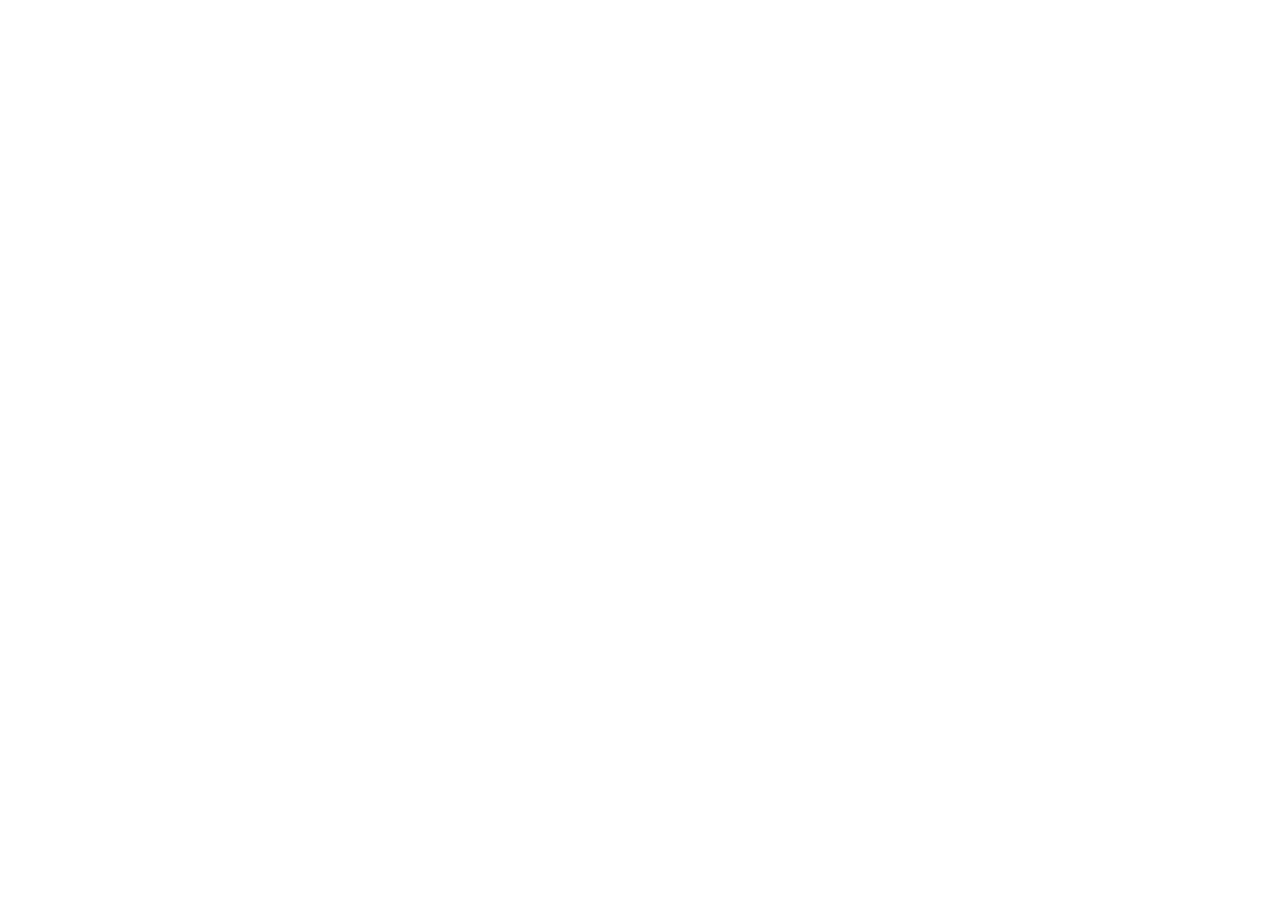
==== index.html @ e1a69ba1 "Core of the website made: Index, hero, nav, main, footer - other pages - basic css (no @media yet) -" ====
<!DOCTYPE html>
<html lang="en">

<head>
    <meta charset="UTF-8">
    <meta name="viewport" content="width=device-width, initial-scale=1.0">
    <title>Document</title>
    <link rel="stylesheet" href="css/styles.css">
</head>

<body>

    <main>
    </main>

    <footer>
    </footer>

</body>

</html>
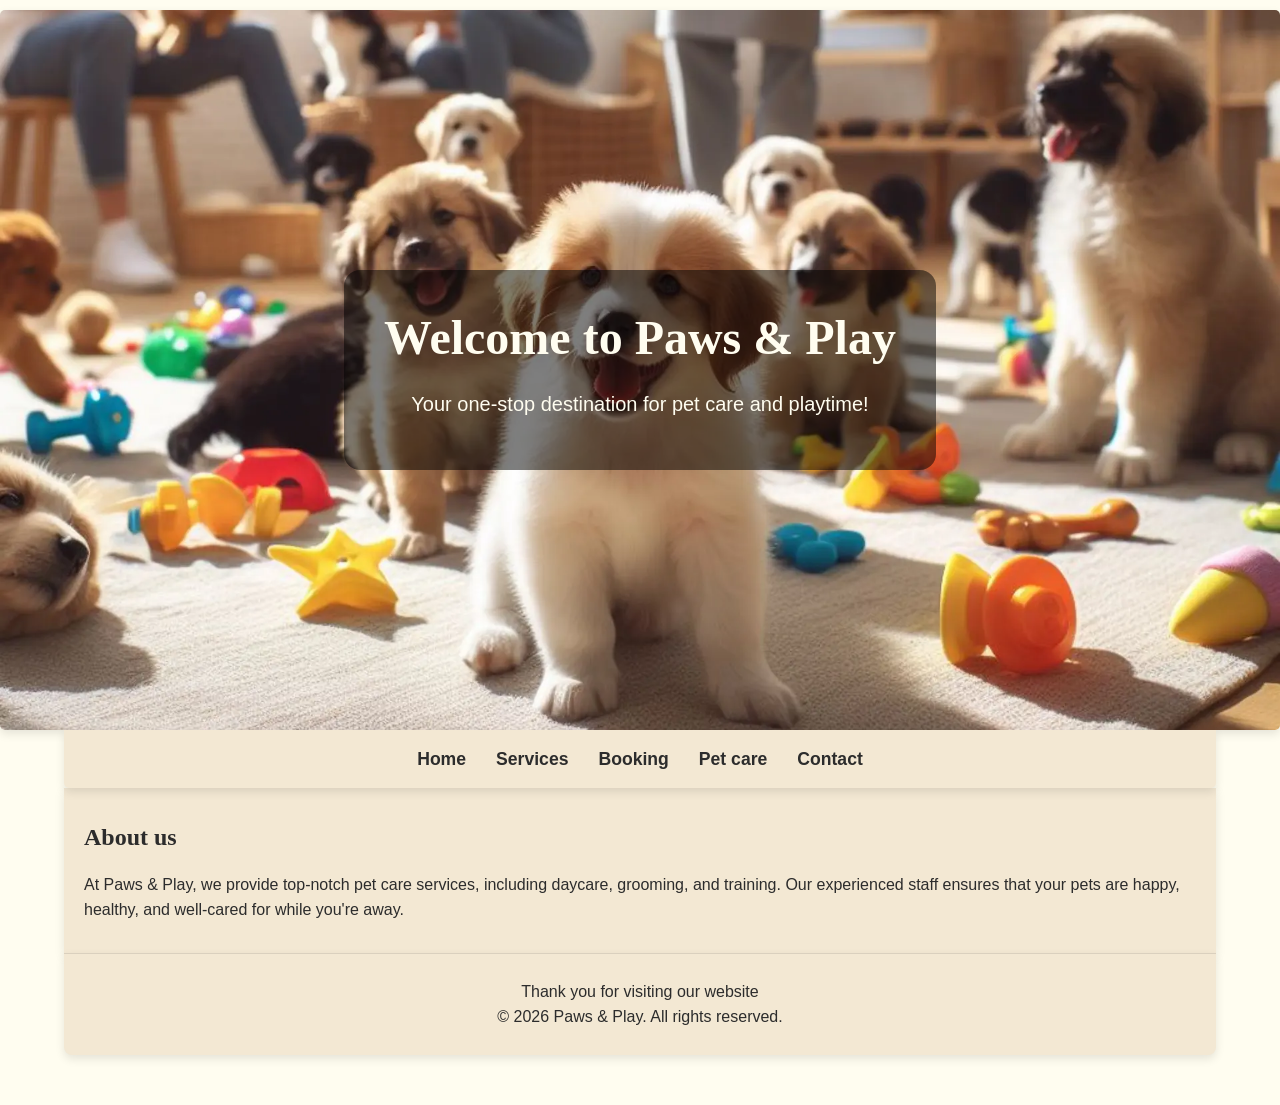
==== commit 9f055bea: "Core of the website made: Index, hero, nav, main, footer - other pages - basic css (no @media yet) -" ====
--- a/index.html
+++ b/index.html
@@ -4,16 +4,53 @@
 <head>
     <meta charset="UTF-8">
     <meta name="viewport" content="width=device-width, initial-scale=1.0">
-    <title>Document</title>
+    <title>Paws & Play</title>
     <link rel="stylesheet" href="css/styles.css">
+    <link rel="icon" type="image/x-icon" href="images/favicon.ico">
 </head>
 
 <body>
+    <main>
+        <!-- Hero Section -->
+        <section class="hero">
+            <picture class="hero-picture">
+                <source type="image/webp" srcset="images/index-images/daycare-hero-1920.webp 1920w" sizes="100vw">
+                <img src="images/index-images/daycare-hero-1920.webp" alt="Happy pets playing" width="1920"
+                    height="1080" fetchpriority="high">
+            </picture>
+            <div class="hero-content">
+                <h2>Welcome to Paws & Play</h2>
+                <p>Your one-stop destination for pet care and playtime!</p>
+            </div>
+        </section>
 
-    <main>
+        <!-- Header and navigation -->
+        <header class="header">
+            <nav class="nav">
+                <ul class="nav-list">
+                    <li class="nav-item"><a href="index.html" class="nav-link">Home</a></li>
+                    <li class="nav-item"><a href="services.html" class="nav-link">Services</a></li>
+                    <li class="nav-item"><a href="booking.html" class="nav-link">Booking</a></li>
+                    <li class="nav-item"><a href="pet-care.html" class="nav-link">Pet care</a></li>
+                    <li class="nav-item"><a href="contact.html" class="nav-link">Contact</a></li>
+                </ul>
+            </nav>
+        </header>
+
+        <!-- Main content -->
+        <section class="content">
+            <h2>About us</h2>
+            <p>At Paws & Play, we provide top-notch pet care services, including daycare, grooming, and training. Our
+                experienced staff ensures that your pets are happy, healthy, and well-cared for while you're away.</p>
+        </section>
+
+
     </main>
 
-    <footer>
+    <!-- Footer -->
+    <footer class="footer">
+        <p>Thank you for visiting our website</p>
+        <p>&copy; 2026 Paws & Play. All rights reserved.</p>
     </footer>
 
 </body>
--- a/css/styles.css
+++ b/css/styles.css
@@ -0,0 +1,175 @@
+/* Common styles */
+* {
+    box-sizing: border-box;
+    margin: 0;
+    padding: 0;
+}
+
+body {
+    font-family: Roboto, Helvetica, Arial, sans-serif;
+    background-color: #FFFDF0;
+    color: #2C2C2C;
+    line-height: 1.6;
+}
+
+h1,
+h2,
+h3 {
+    font-family: Georgia, 'Times New Roman', serif;
+    font-weight: bold;
+}
+
+/* Index hero section */
+.hero {
+    position: relative;
+    width: 100%;
+    max-width: 1700px;
+    height: 80vh;
+    margin: 10px auto 0 auto;
+    display: flex;
+    justify-content: center;
+    align-items: center;
+    overflow: hidden;
+    border-radius: 5px;
+    box-shadow: 0 4px 10px rgba(0, 0, 0, 0.1);
+}
+
+.hero-picture,
+.hero-picture img {
+    position: absolute;
+    top: 0;
+    left: 0;
+    width: 100%;
+    height: 100%;
+    object-fit: cover;
+    object-position: center;
+    z-index: 1;
+    box-shadow: 0 4px 8px rgba(0, 0, 0, 0.2);
+    border-radius: 0 0 3px 3px;
+}
+
+.hero-content {
+    position: relative;
+    z-index: 2;
+    text-align: center;
+    color: #FFFDF0;
+    padding: 30px 40px;
+    background: rgba(0, 0, 0, 0.5);
+    border-radius: 16px;
+    max-width: 90%;
+}
+
+.hero-content h2 {
+    font-size: 3rem;
+    margin-bottom: 12px;
+}
+
+.hero-content p {
+    font-size: 1.25rem;
+    margin-bottom: 20px;
+}
+
+/* Page banner for other pages */
+.page-banner {
+    width: 90%;
+    max-width: 1200px;
+    margin: 30px auto 0 auto;
+    padding: 50px 30px;
+    background-color: #F3E8D3;
+    text-align: center;
+    border-radius: 12px 12px 0 0;
+    box-shadow: -5px 0 10px rgba(0, 0, 0, 0.08), 5px 0 10px rgba(0, 0, 0, 0.08);
+}
+
+.page-banner h1 {
+    font-size: 2.5rem;
+    margin-bottom: 10px;
+    color: #2C2C2C;
+}
+
+.page-banner p {
+    font-size: 1.15rem;
+    color: #555555;
+    max-width: 600px;
+    margin: 0 auto;
+}
+
+/* Header and navigation */
+.header {
+    width: 90%;
+    max-width: 1200px;
+    margin: 0 auto;
+    position: sticky;
+    top: 0;
+    z-index: 1000;
+    background-color: #F3E8D3;
+    border-radius: 0 0 5px 5px;
+    box-shadow: 0 4px 10px rgba(0, 0, 0, 0.1);
+}
+
+.nav {
+    display: flex;
+    justify-content: center;
+    align-items: center;
+    padding: 15px 20px;
+}
+
+.nav-list {
+    display: flex;
+    justify-content: center;
+    align-items: center;
+    list-style: none;
+    gap: 30px;
+}
+
+.nav-link {
+    text-decoration: none;
+    color: #2C2C2C;
+    font-weight: bold;
+    font-size: 1.1rem;
+    transition: color 0.3s ease;
+}
+
+.nav-link:hover {
+    color: #E07A5F;
+}
+
+/* Main content */
+.main {
+    display: grid;
+    grid-template-columns: 1fr 1fr;
+    gap: 30px;
+    max-width: 1200px;
+    width: 90%;
+    margin: 30px auto 0 auto;
+    padding: 40px 30px;
+    background-color: #F3E8D3;
+}
+
+.content {
+    width: 90%;
+    max-width: 1200px;
+    margin: 0 auto 0 auto;
+    background-color: #F3E8D3;
+    padding: 30px 20px;
+    box-shadow: 0 4px 10px rgba(0, 0, 0, 0.1);
+}
+
+.content h2, h3 {
+    margin-bottom: 15px;
+    color: #2C2C2C;
+}
+
+/* Footer */
+.footer {
+    width: 90%;
+    max-width: 1200px;
+    margin: 0 auto 50px auto;
+    background-color: #F3E8D3;
+    color: #2C2C2C;
+    text-align: center;
+    padding: 25px 30px;
+    border-radius: 0 0 8px 8px;
+    box-shadow: 0 4px 10px rgba(0, 0, 0, 0.1);
+    border-top: 1px solid rgba(0, 0, 0, 0.1);
+}
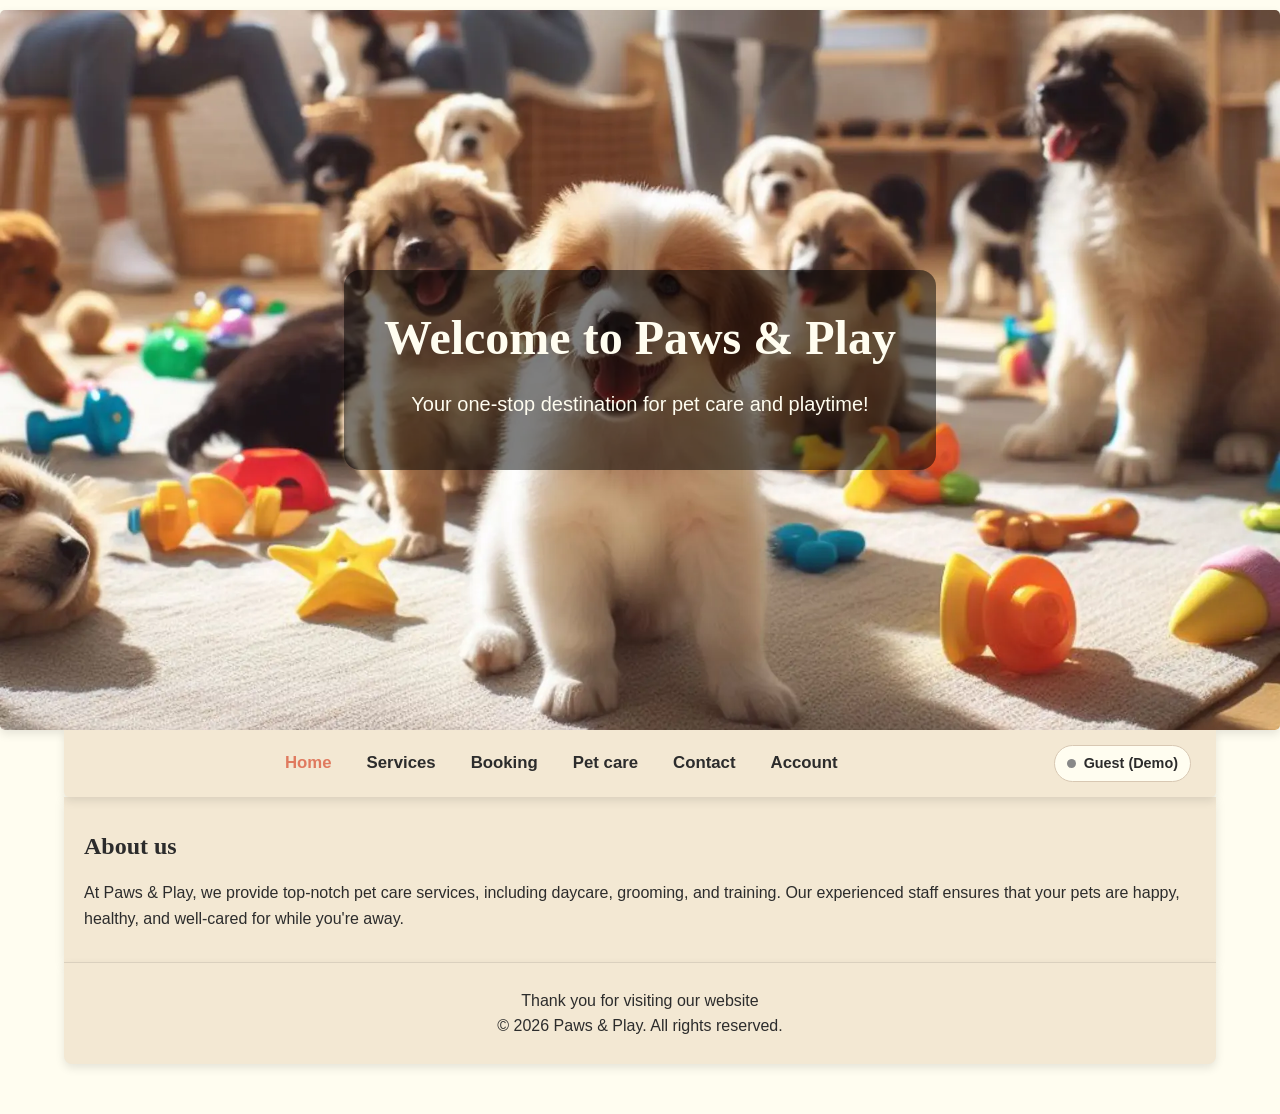
==== commit d6d0ecc6: "Added account demo and edited related functions. Booking demoed now with a possibility to cancel and" ====
--- a/index.html
+++ b/index.html
@@ -4,14 +4,14 @@
 <head>
     <meta charset="UTF-8">
     <meta name="viewport" content="width=device-width, initial-scale=1.0">
-    <title>Paws & Play</title>
+    <title>Paws &amp; Play</title>
     <link rel="stylesheet" href="css/styles.css">
     <link rel="icon" type="image/x-icon" href="images/favicon.ico">
 </head>
 
 <body>
     <main>
-        <!-- Hero Section -->
+        <!-- Hero banner with welcome message -->
         <section class="hero">
             <picture class="hero-picture">
                 <source type="image/webp" srcset="images/index-images/daycare-hero-1920.webp 1920w" sizes="100vw">
@@ -19,40 +19,45 @@
                     height="1080" fetchpriority="high">
             </picture>
             <div class="hero-content">
-                <h2>Welcome to Paws & Play</h2>
+                <h1>Welcome to Paws &amp; Play</h1>
                 <p>Your one-stop destination for pet care and playtime!</p>
             </div>
         </section>
 
-        <!-- Header and navigation -->
+        <!-- Main navigation and demo account badge -->
         <header class="header">
+            <input type="checkbox" id="index-open-menu" class="index-menu-toggle">
+            <label for="index-open-menu" class="index-menu-icon">&#9776;</label>
             <nav class="nav">
                 <ul class="nav-list">
-                    <li class="nav-item"><a href="index.html" class="nav-link">Home</a></li>
+                    <li class="nav-item"><a href="index.html" class="nav-link" aria-current="page">Home</a></li>
                     <li class="nav-item"><a href="services.html" class="nav-link">Services</a></li>
                     <li class="nav-item"><a href="booking.html" class="nav-link">Booking</a></li>
                     <li class="nav-item"><a href="pet-care.html" class="nav-link">Pet care</a></li>
                     <li class="nav-item"><a href="contact.html" class="nav-link">Contact</a></li>
+                    <li class="nav-item"><a href="account.html" class="nav-link">Account</a></li>
                 </ul>
+                <div class="user-corner" aria-label="Account status">
+                    <span class="user-dot"></span>
+                    <span>Guest (Demo)</span>
+                </div>
             </nav>
         </header>
 
-        <!-- Main content -->
+        <!-- About section -->
         <section class="content">
             <h2>About us</h2>
-            <p>At Paws & Play, we provide top-notch pet care services, including daycare, grooming, and training. Our
+            <p>At Paws &amp; Play, we provide top-notch pet care services, including daycare, grooming, and training.
+                Our
                 experienced staff ensures that your pets are happy, healthy, and well-cared for while you're away.</p>
         </section>
-
-
     </main>
 
-    <!-- Footer -->
+    <!-- Page footer -->
     <footer class="footer">
         <p>Thank you for visiting our website</p>
-        <p>&copy; 2026 Paws & Play. All rights reserved.</p>
+        <p>&copy; 2026 Paws &amp; Play. All rights reserved.</p>
     </footer>
-
 </body>
 
 </html>
--- a/css/styles.css
+++ b/css/styles.css
@@ -1,10 +1,11 @@
-/* Common styles */
+/* Reset box-sizing and default spacing */
 * {
     box-sizing: border-box;
     margin: 0;
     padding: 0;
 }
 
+/* Base page colors and typography */
 body {
     font-family: Roboto, Helvetica, Arial, sans-serif;
     background-color: #FFFDF0;
@@ -19,7 +20,7 @@
     font-weight: bold;
 }
 
-/* Index hero section */
+/* Home page hero banner */
 .hero {
     position: relative;
     width: 100%;
@@ -48,6 +49,7 @@
     border-radius: 0 0 3px 3px;
 }
 
+/* Dark overlay behind hero text so it stays readable */
 .hero-content {
     position: relative;
     z-index: 2;
@@ -59,7 +61,7 @@
     max-width: 90%;
 }
 
-.hero-content h2 {
+.hero-content h1 {
     font-size: 3rem;
     margin-bottom: 12px;
 }
@@ -69,7 +71,7 @@
     margin-bottom: 20px;
 }
 
-/* Page banner for other pages */
+/* Top banner on subpages */
 .page-banner {
     width: 90%;
     max-width: 1200px;
@@ -78,7 +80,8 @@
     background-color: #F3E8D3;
     text-align: center;
     border-radius: 12px 12px 0 0;
-    box-shadow: -5px 0 10px rgba(0, 0, 0, 0.08), 5px 0 10px rgba(0, 0, 0, 0.08);
+    box-shadow: -5px 0 10px rgba(0, 0, 0, 0.08),
+        5px 0 10px rgba(0, 0, 0, 0.08);
 }
 
 .page-banner h1 {
@@ -94,7 +97,7 @@
     margin: 0 auto;
 }
 
-/* Header and navigation */
+/* Sticky top navigation bar */
 .header {
     width: 90%;
     max-width: 1200px;
@@ -107,34 +110,237 @@
     box-shadow: 0 4px 10px rgba(0, 0, 0, 0.1);
 }
 
+/* Mobile menu checkboxes and icons are hidden on desktop */
+.index-menu-icon,
+.index-menu-toggle,
+.menu-icon,
+.menu-toggle {
+    display: none;
+}
+
 .nav {
     display: flex;
-    justify-content: center;
+    justify-content: space-between;
     align-items: center;
-    padding: 15px 20px;
+    gap: 20px;
+    padding: 15px 25px;
 }
 
 .nav-list {
     display: flex;
     justify-content: center;
     align-items: center;
+    flex-wrap: wrap;
     list-style: none;
-    gap: 30px;
+    gap: 35px;
+    margin: 0 auto;
 }
 
 .nav-link {
     text-decoration: none;
     color: #2C2C2C;
     font-weight: bold;
-    font-size: 1.1rem;
+    font-size: 1.05rem;
     transition: color 0.3s ease;
 }
 
-.nav-link:hover {
+.nav-link:hover,
+.nav-link[aria-current="page"] {
     color: #E07A5F;
 }
 
-/* Main content */
+/* Demo user indicator and log out link in the header */
+.user-corner {
+    display: inline-flex;
+    align-items: center;
+    gap: 8px;
+    padding: 6px 12px;
+    border-radius: 20px;
+    background-color: #FFFDF0;
+    border: 1px solid #D8C8B3;
+    font-size: 0.9rem;
+    font-weight: bold;
+    color: #2C2C2C;
+    white-space: nowrap;
+}
+
+.user-dot {
+    width: 9px;
+    height: 9px;
+    border-radius: 50%;
+    background-color: #888888;
+    display: inline-block;
+}
+
+.logout-link {
+    display: none;
+    margin-left: 4px;
+    padding-left: 8px;
+    border-left: 1px solid #D8C8B3;
+    color: #B6533C;
+    text-decoration: none;
+    font-size: 0.85rem;
+    font-weight: bold;
+    background: none;
+    border-top: 0;
+    border-right: 0;
+    border-bottom: 0;
+    cursor: pointer;
+}
+
+.logout-link:hover {
+    text-decoration: underline;
+}
+
+/* Account states are demonstrated with the account page's URL fragment. */
+.logged-in-badge,
+.booking-badge,
+.demo-login-banner {
+    display: none;
+}
+
+body:has(#logged-in:target) .header .guest-badge,
+body:has(#booking:target) .header .guest-badge,
+body:has(#rescheduled:target) .header .guest-badge {
+    display: none;
+}
+
+body:has(#logged-in:target) .header .logged-in-badge {
+    display: inline-flex;
+}
+
+body:has(#booking:target) .header .logged-in-badge,
+body:has(#rescheduled:target) .header .logged-in-badge {
+    display: none;
+}
+
+body:has(#booking:target) .header .booking-badge,
+body:has(#rescheduled:target) .header .booking-badge {
+    display: inline-flex;
+}
+
+body:has(#logged-in:target) .header .user-dot,
+body:has(#booking:target) .header .user-dot,
+body:has(#rescheduled:target) .header .user-dot {
+    background-color: #236238;
+}
+
+body:has(#logged-in:target) .header .logout-link {
+    display: inline-flex;
+}
+
+#account-dashboard,
+#booking {
+    display: none;
+}
+
+body:has(#logged-in:target) #account-dashboard,
+body:has(#booking:target) #booking,
+body:has(#rescheduled:target) #booking {
+    display: block;
+}
+
+body:has(#logged-in:target) #account-forms,
+body:has(#booking:target) #account-forms,
+body:has(#rescheduled:target) #account-forms {
+    display: none;
+}
+
+body:has(#logged-out:target) #account-dashboard {
+    display: none;
+}
+
+body:has(#logged-out:target) #account-forms {
+    display: block;
+}
+
+.css-state-anchor {
+    height: 0;
+}
+
+.account-booking {
+    margin: 18px 0;
+    padding: 18px;
+    background: #FFFFFF;
+    border: 1px solid #DDD0BD;
+    border-radius: 8px;
+}
+
+.account-booking h3 {
+    margin-bottom: 10px;
+}
+
+.state-toggle {
+    position: absolute;
+    width: 1px;
+    height: 1px;
+    padding: 0;
+    margin: -1px;
+    overflow: hidden;
+    clip: rect(0, 0, 0, 0);
+    clip-path: inset(50%);
+    white-space: nowrap;
+    border: 0;
+}
+
+.cancel-booking-button {
+    display: inline-block;
+    padding: 8px 12px;
+    color: #FFFFFF;
+    background: #B6533C;
+    border-radius: 6px;
+    font-weight: bold;
+    cursor: pointer;
+}
+
+.state-toggle:focus-visible+.cancel-booking-button {
+    outline: 3px solid #2C2C2C;
+    outline-offset: 3px;
+}
+
+.cancelled-message,
+.reschedule-confirmation {
+    display: none;
+    margin-top: 12px;
+    color: #205A34;
+    font-weight: bold;
+}
+
+#cancel-booking:checked~.cancelled-message,
+#rescheduled:target {
+    display: block;
+}
+
+#cancel-booking:checked~.cancel-booking-button,
+#cancel-booking:checked~.reschedule-form {
+    display: none;
+}
+
+#cancel-booking:checked {
+    display: none;
+}
+
+#cancel-booking:checked~#rescheduled {
+    display: none;
+}
+
+.reschedule-form {
+    display: grid;
+    gap: 10px;
+    max-width: 300px;
+}
+
+.reschedule-form input {
+    padding: 10px;
+    border: 1px solid #CBBDA8;
+    border-radius: 6px;
+}
+
+.booking-account-hint {
+    margin-bottom: 15px;
+}
+
+/* Main content containers */
 .main {
     display: grid;
     grid-template-columns: 1fr 1fr;
@@ -149,13 +355,14 @@
 .content {
     width: 90%;
     max-width: 1200px;
-    margin: 0 auto 0 auto;
+    margin: 0 auto;
     background-color: #F3E8D3;
     padding: 30px 20px;
     box-shadow: 0 4px 10px rgba(0, 0, 0, 0.1);
 }
 
-.content h2, h3 {
+.content h2,
+.content h3 {
     margin-bottom: 15px;
     color: #2C2C2C;
 }
@@ -172,4 +379,408 @@
     border-radius: 0 0 8px 8px;
     box-shadow: 0 4px 10px rgba(0, 0, 0, 0.1);
     border-top: 1px solid rgba(0, 0, 0, 0.1);
+}
+
+/* Daycare services section */
+.services-content>p {
+    margin-bottom: 25px;
+}
+
+.services-grid {
+    display: grid;
+    grid-template-columns: repeat(2, minmax(0, 1fr));
+    gap: 20px;
+    margin-top: 25px;
+    margin-bottom: 35px;
+}
+
+.service-card {
+    background-color: #FFFDF0;
+    padding: 25px;
+    border-radius: 10px;
+    border: 1px solid #E4D8C4;
+    box-shadow: 0 3px 8px rgba(0, 0, 0, 0.08);
+    transition: transform 0.2s ease,
+        box-shadow 0.2s ease;
+}
+
+.service-card:hover {
+    transform: translateY(-3px);
+    box-shadow: 0 6px 14px rgba(0, 0, 0, 0.12);
+}
+
+.service-card h3 {
+    margin-bottom: 12px;
+}
+
+.service-card p {
+    margin-bottom: 12px;
+}
+
+.service-price {
+    color: #B6533C;
+    font-size: 1.2rem;
+    font-weight: bold;
+}
+
+.services-info {
+    background-color: #FFFDF0;
+    padding: 25px;
+    margin-bottom: 25px;
+    border-radius: 10px;
+    border: 1px solid #E4D8C4;
+}
+
+.services-info h2 {
+    margin-bottom: 15px;
+}
+
+.services-info p {
+    margin-bottom: 10px;
+}
+
+.services-info a {
+    color: #B6533C;
+    font-weight: bold;
+}
+
+.hours-table {
+    width: 100%;
+    border-collapse: collapse;
+}
+
+.hours-table th,
+.hours-table td {
+    padding: 12px;
+    text-align: left;
+    border-bottom: 1px solid #E4D8C4;
+}
+
+.hours-table th {
+    font-weight: bold;
+}
+
+.services-booking {
+    text-align: center;
+    padding: 30px 20px;
+}
+
+.services-booking p {
+    margin-bottom: 25px;
+}
+
+.service-book-button {
+    display: inline-block;
+    padding: 12px 30px;
+    background-color: #B6533C;
+    color: #FFFFFF;
+    text-decoration: none;
+    font-weight: bold;
+    border-radius: 8px;
+    transition: background-color 0.2s ease;
+}
+
+.service-book-button:hover,
+.service-book-button:focus-visible {
+    background-color: #873D2C;
+}
+
+/* Keep form cards capped at 600px and centered on large screens */
+.form-panel {
+    max-width: 600px;
+    width: 100%;
+    margin: 0 auto 25px auto;
+    background: #FFFDF0;
+    border: 1px solid #E4D8C4;
+    padding: 25px;
+    border-radius: 10px;
+}
+
+.demo-note {
+    background-color: #F5E9D5;
+    border: 1px solid #DFCFB6;
+    padding: 10px 14px;
+    border-radius: 6px;
+    font-size: 0.92rem;
+    color: #4A3F35;
+    margin-bottom: 16px;
+}
+
+.demo-form {
+    display: grid;
+    gap: 15px;
+}
+
+.form-field {
+    display: flex;
+    flex-direction: column;
+    gap: 5px;
+}
+
+.form-field label {
+    font-weight: bold;
+}
+
+.form-field input,
+.form-field select {
+    width: 100%;
+    padding: 12px;
+    border: 1px solid #CBBDA8;
+    border-radius: 6px;
+    background: #FFFFFF;
+    color: #2C2C2C;
+    font: inherit;
+}
+
+.form-field input:focus,
+.form-field select:focus {
+    outline: 2px solid #B6533C;
+    outline-offset: 1px;
+}
+
+/* Highlight invalid fields after user interaction */
+.demo-form input:user-invalid,
+.demo-form select:user-invalid {
+    border-color: #A52A2A;
+    background-color: #FFF5F5;
+}
+
+.form-hint {
+    font-size: 0.9rem;
+    color: #555555;
+}
+
+.form-button {
+    display: inline-block;
+    padding: 12px 20px;
+    background: #B6533C;
+    color: #FFFFFF;
+    border: none;
+    border-radius: 7px;
+    font: inherit;
+    font-weight: bold;
+    cursor: pointer;
+}
+
+.form-button:hover,
+.form-button:focus-visible {
+    background: #873D2C;
+}
+
+/* Show demo confirmation preview when its anchor ID is targeted */
+.demo-booking-preview {
+    display: none;
+    margin-top: 20px;
+    background: #FFFFFF;
+    border: 1px solid #DDD0BD;
+    padding: 18px;
+    border-radius: 8px;
+    box-shadow: 0 2px 6px rgba(0, 0, 0, 0.06);
+}
+
+.demo-booking-preview:target {
+    display: block;
+}
+
+.demo-status-pill {
+    display: inline-block;
+    margin-top: 8px;
+    padding: 4px 10px;
+    border-radius: 14px;
+    background: #E2F2E4;
+    color: #236238;
+    font-size: 0.85rem;
+    font-weight: bold;
+}
+
+/* Tablet layout adjustments */
+@media (max-width: 900px) {
+    .content {
+        grid-template-columns: 1fr;
+        padding: 30px 20px;
+    }
+
+    .nav-list {
+        gap: 20px;
+    }
+
+    .hero {
+        height: 60vh;
+    }
+
+    .hero-content h1 {
+        font-size: 2rem;
+    }
+
+    .hero-content p {
+        font-size: 1rem;
+    }
+}
+
+/* Mobile menu and single-column layout */
+@media (max-width: 600px) {
+    .hero {
+        height: 40vh;
+    }
+
+    .page-banner {
+        border-radius: 5px;
+    }
+
+    .page-banner h1 {
+        font-size: 2rem;
+    }
+
+    .page-banner p {
+        font-size: 1rem;
+    }
+
+    .content {
+        grid-template-columns: 1fr;
+        padding: 20px 15px;
+        border-radius: 5px;
+    }
+
+    .index-menu-toggle {
+        display: block;
+        position: absolute;
+        width: 1px;
+        height: 1px;
+        opacity: 0;
+    }
+
+    .index-menu-icon {
+        display: block;
+        padding: 10px;
+        background-color: #E07A5F;
+        color: #FFFDF0;
+        align-self: end;
+        margin: 10px 0;
+        border-radius: 5px;
+        font-size: 1.8rem;
+        cursor: pointer;
+        grid-row: 1;
+        grid-column: 3;
+        justify-self: end;
+        transition: background-color 0.25s ease,
+            color 0.25s ease,
+            transform 0.15s ease;
+    }
+
+    .index-menu-toggle:checked~.nav {
+        display: block;
+    }
+
+    .header {
+        background-color: #FFFDF0;
+        box-shadow: none;
+    }
+
+    .nav {
+        display: none;
+        flex-direction: column;
+        align-items: flex-end;
+    }
+
+    .nav ul {
+        display: flex;
+        flex-direction: column;
+        gap: 15px;
+        list-style: none;
+        align-items: flex-end;
+        margin: 0 0 15px 0;
+    }
+
+    .menu-toggle {
+        display: block;
+        position: absolute;
+        width: 1px;
+        height: 1px;
+        opacity: 0;
+    }
+
+    .menu-icon {
+        display: block;
+        padding: 10px;
+        margin: 10px 0;
+        background-color: #E07A5F;
+        color: #FFFDF0;
+        border-radius: 5px;
+        font-size: 1.8rem;
+        cursor: pointer;
+        grid-row: 1;
+        grid-column: 3;
+        justify-self: end;
+        transition: background-color 0.25s ease,
+            color 0.25s ease,
+            transform 0.15s ease;
+    }
+
+    .index-menu-icon:hover,
+    .menu-icon:hover {
+        background-color: #2C2C2C;
+        color: #FFFDF0;
+        transform: scale(1.1);
+    }
+
+    .menu-toggle:checked~.nav {
+        display: block;
+    }
+
+    .services-grid {
+        grid-template-columns: 1fr;
+    }
+
+    .service-card {
+        padding: 20px;
+    }
+
+    .services-info {
+        padding: 20px 15px;
+    }
+
+    .hours-table th,
+    .hours-table td {
+        padding: 10px 5px;
+        font-size: 0.9rem;
+    }
+
+    .services-booking {
+        padding: 25px 10px;
+    }
+}
+
+/* Narrow screen tweaks for 360px viewports */
+@media (max-width: 360px) {
+
+    .page-banner,
+    .header,
+    .content,
+    .footer {
+        width: 95%;
+    }
+
+    .page-banner {
+        padding: 30px 15px;
+    }
+
+    .page-banner h1 {
+        font-size: 1.6rem;
+    }
+
+    .form-panel {
+        padding: 15px 10px;
+    }
+
+    .form-field input,
+    .form-field select,
+    .form-button {
+        padding: 10px;
+        font-size: 0.95rem;
+    }
+
+    .user-corner {
+        font-size: 0.82rem;
+        padding: 5px 10px;
+    }
 }
